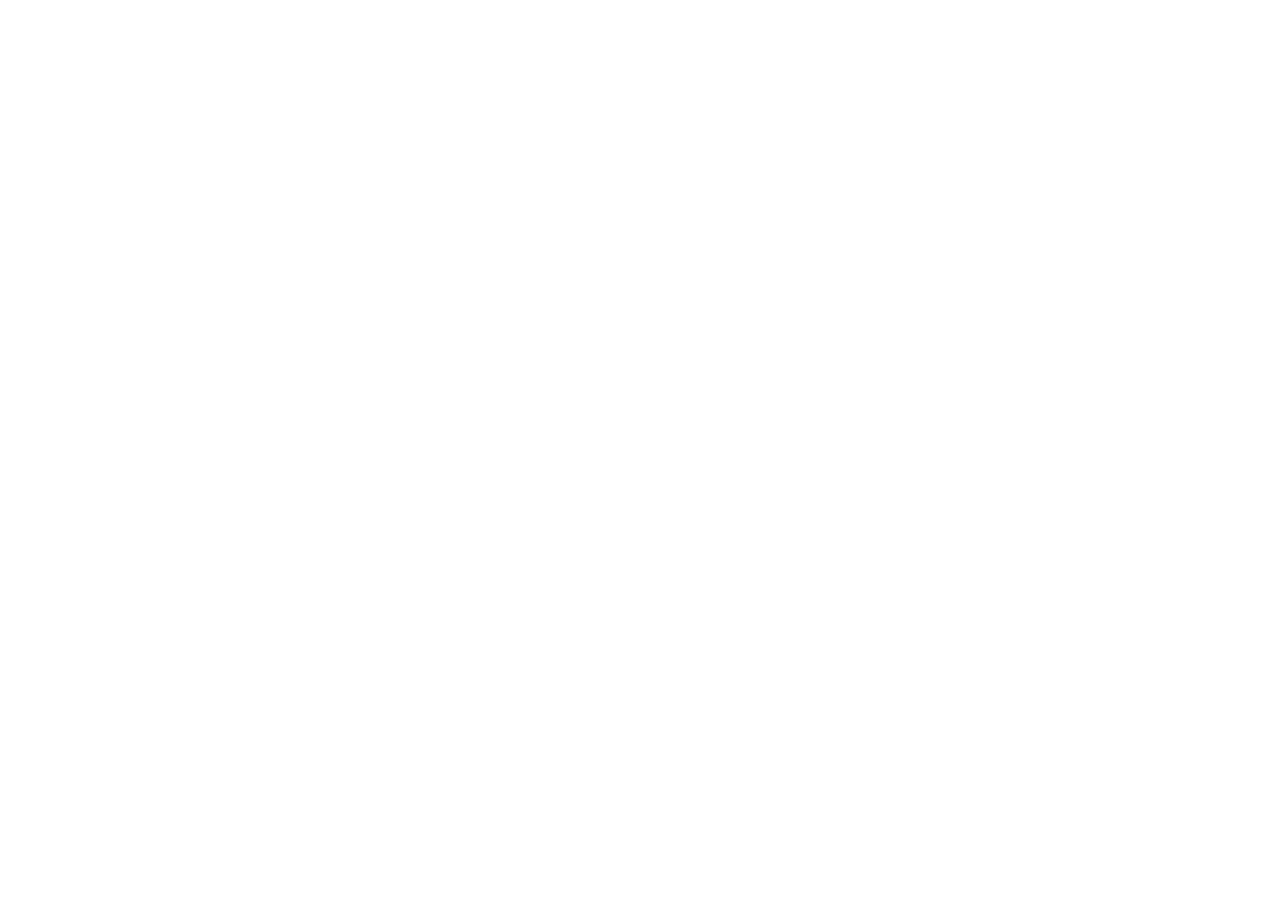
==== index.html @ 30f31f48 "Este es el Primer commit donde se agrgan los archivos necesario" ====
<!DOCTYPE html>
<html lang="en">
<head>
    <meta charset="UTF-8">
    <meta http-equiv="X-UA-Compatible" content="IE=edge">
    <meta name="viewport" content="width=device-width, initial-scale=1.0">
    <title>Coffe Brandoon RH</title>
    <link rel="stylesheet" href="/css/style.css">
    <link rel="stylesheet" href="/css/normalize.css">
    <link rel="preconnect" href="https://fonts.googleapis.com">
<link rel="preconnect" href="https://fonts.gstatic.com" crossorigin>
<link href="https://fonts.googleapis.com/css2?family=Open+Sans&family=PT+Sans:wght@400;700&display=swap" rel="stylesheet">
</head>
<body>
    
</body>
</html>
---- css/style.css ----
:root{
    --fuenteHeading: 'PT Sans', sans-serif; 
    --fuenteParrafos: 'Open Sans' sans-serif; 

    --primario: #784D3C;
    --blanco: #ffffff; 
    --negro: #000000; 
}
html{
    box-sizing: border-box;
    font-size: 62.5%; /* 1 rem = 10px*/
}
*, *:before, *::after{
    box-sizing: inherit;
}
body{
    font-family: var(--fuenteParrafos);
    font-size: 1.6rem;
    line-height: 2;
}
/*GlobLES*/
.contenedor{
    max-width: 120rem;
    width: 90%;
    margin: 0 auto;
}
a{
    text-decoration: none;
}
h1, h2, h3, h4{
    font-family: var(--fuenteHeading);
}
h1{
    font-size: 4.8rem;
}
h2{
    font-size: 4rem;
}
h3{
    font-size: 3.2rem;
}
h4{
    font-size: 2.8rem;
}
img{
    max-width: 100%;
}

.no-margin{
    margin: 0;
}
.no-padding{
    padding: 0;
}
.centrarText{
    text-align: center;
}
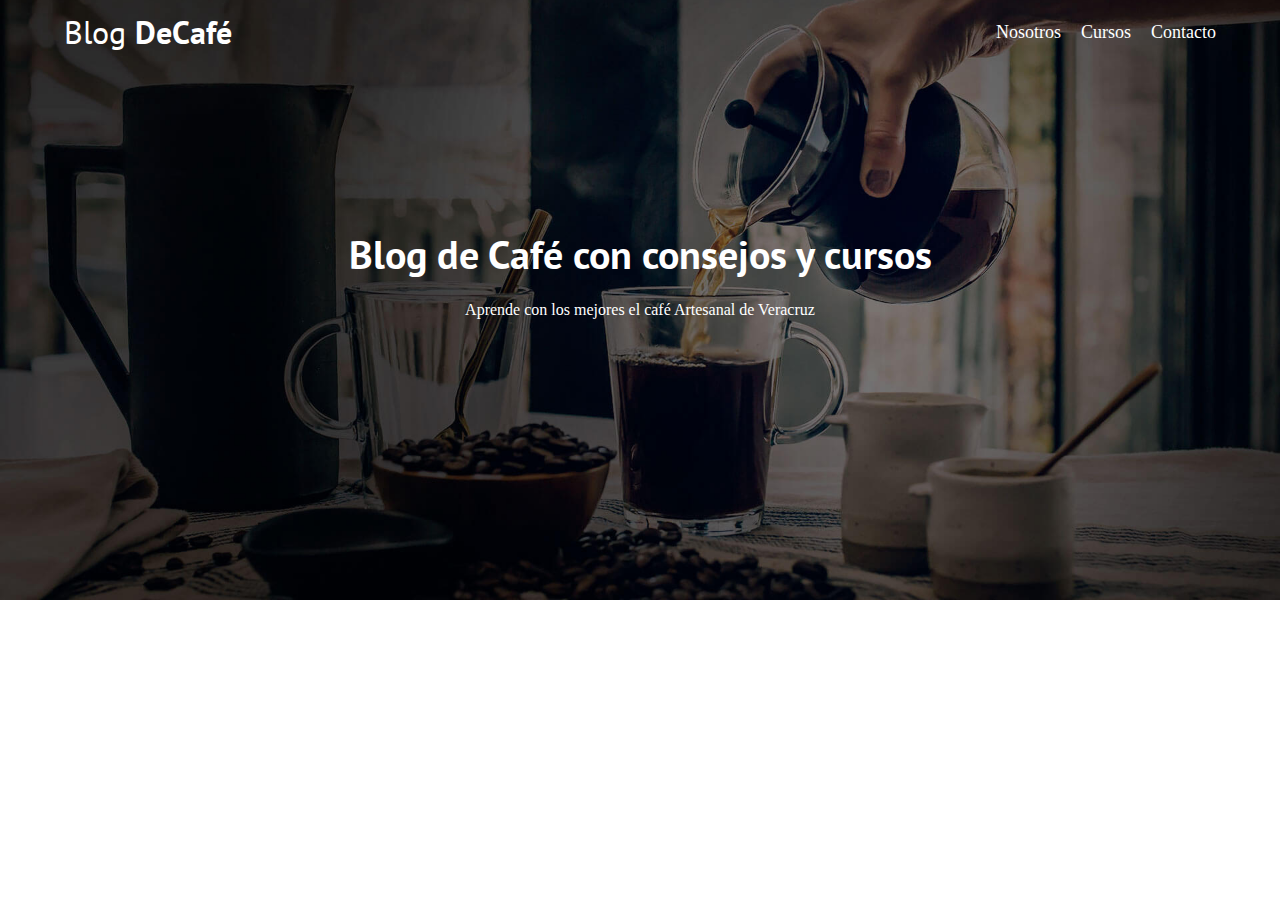
==== commit d2f87a60: "Se termino el header" ====
--- a/index.html
+++ b/index.html
@@ -12,6 +12,25 @@
 <link href="https://fonts.googleapis.com/css2?family=Open+Sans&family=PT+Sans:wght@400;700&display=swap" rel="stylesheet">
 </head>
 <body>
-    
+    <header class="header">
+
+     <div class="contenedor">
+         <div class="barra">
+            <a href="index.html" class="logo">
+                <h1 class="logo__nombre no-margin centrar-texto">Blog <span class="logo__bold">DeCafé</span></h1>
+            </a>
+           <nav class="navegacion">
+              <a href="nosotros.html" class="navegacion__enlace">Nosotros</a>
+              <a href="cursos.html" class="navegacion__enlace">Cursos</a>
+              <a href="contacto.html" class="navegacion__enlace">Contacto</a>
+           </nav>
+         </div>
+     </div>   
+
+     <div class="header__texto">
+         <h2 class="no-margin">Blog de Café con consejos y cursos</h2>
+         <p class="no-margin">Aprende con los mejores el café Artesanal de Veracruz</p>
+     </div>
+    </header>
 </body>
 </html>--- a/css/style.css
+++ b/css/style.css
@@ -54,4 +54,50 @@
 }
 .centrarText{
     text-align: center;
-}+}
+
+.header{
+    background-image: url(../img/banner.jpg);
+    height: 60rem;
+    background-size: cover;
+    background-repeat: no-repeat;
+    background-position: center center;
+}
+.header__texto{
+    text-align: center;
+    color: var(--blanco);
+    margin-top: 5rem;
+}
+@media(min-width: 768px){
+    .header__texto{
+        margin-top: 15rem;
+    }
+}
+@media (min-width: 768px){
+    .barra{
+        display: flex;
+        justify-content: space-between;
+        align-items: center;
+    }
+}
+.logo{
+color: var(--blanco);
+}
+.logo__nombre{
+font-weight: 400;
+}
+.logo__bold{
+font-weight: 700;
+}
+@media(min-width: 768px){
+    .navegacion{
+        display: flex;
+        gap: 2rem;
+    }
+   }
+.navegacion__enlace{
+  display: block;
+  text-align: center;
+  font-size: 1.8rem;
+  color: var(--blanco);
+}
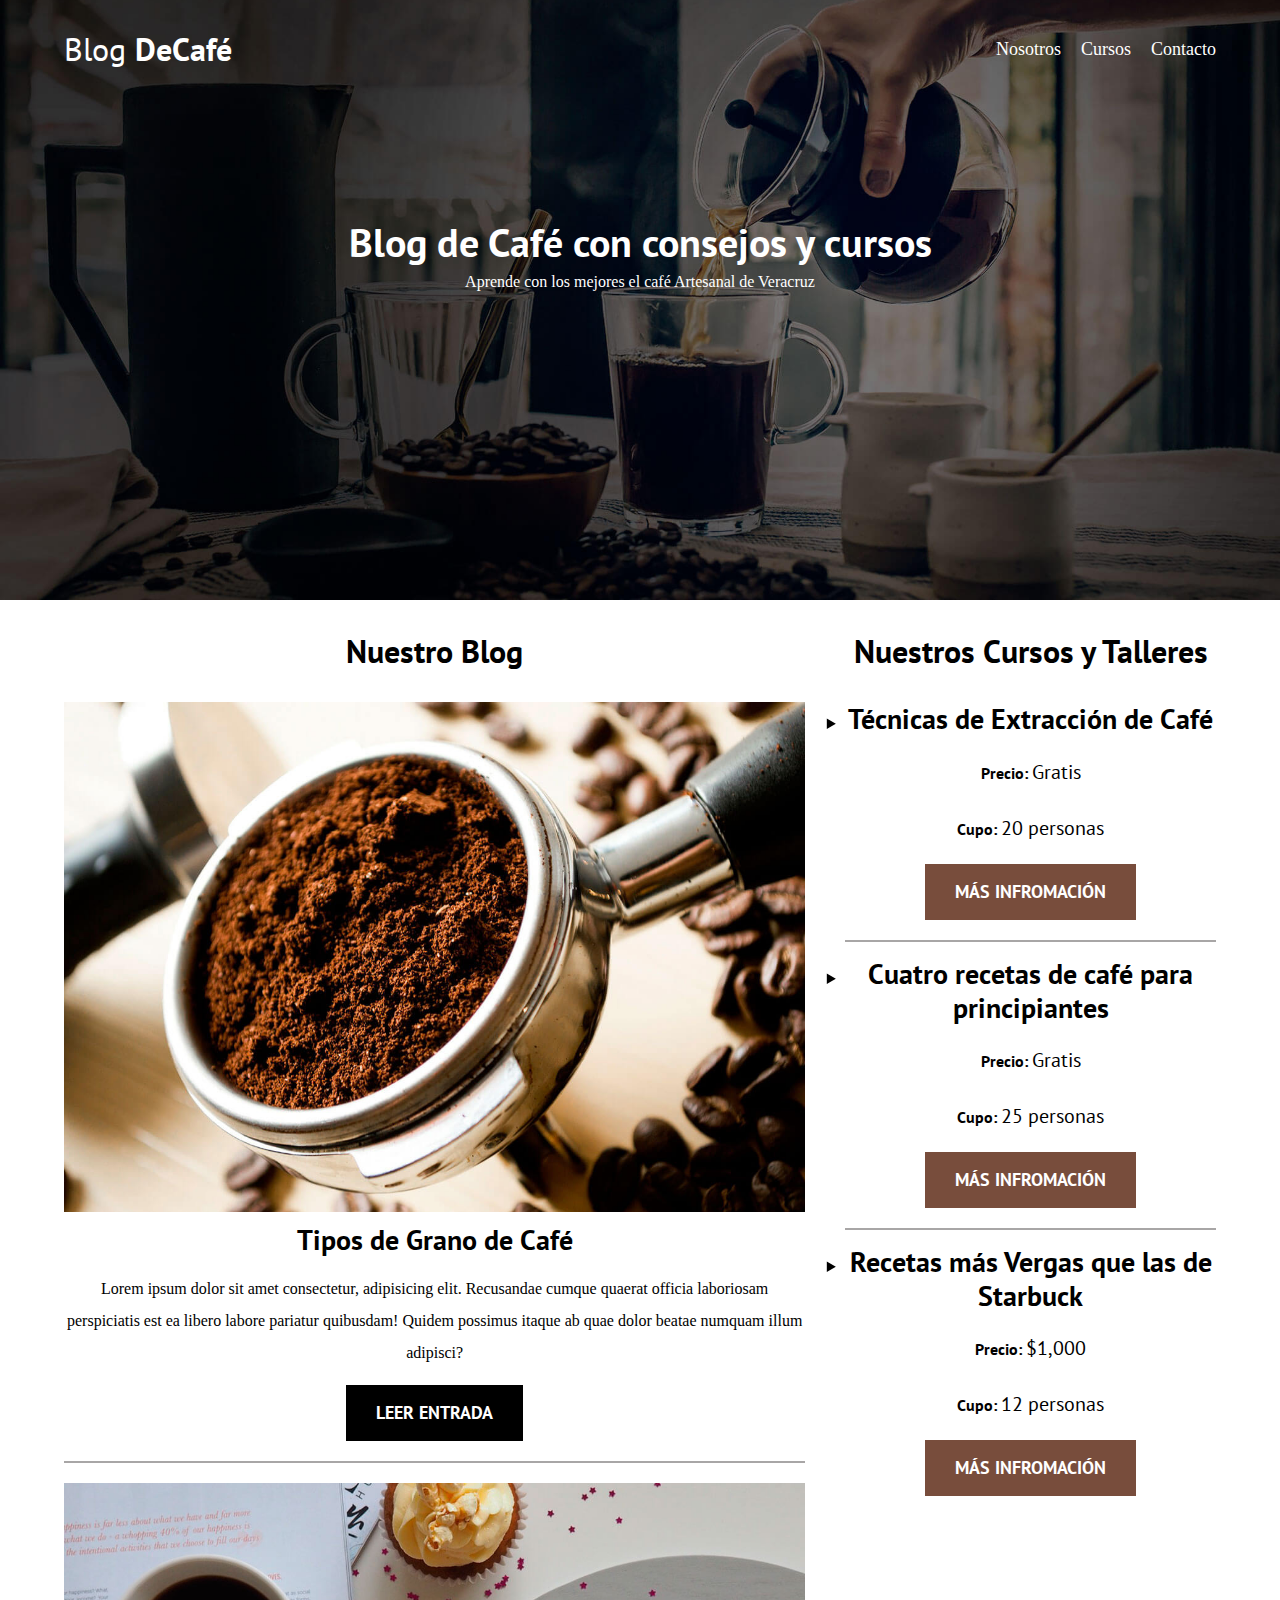
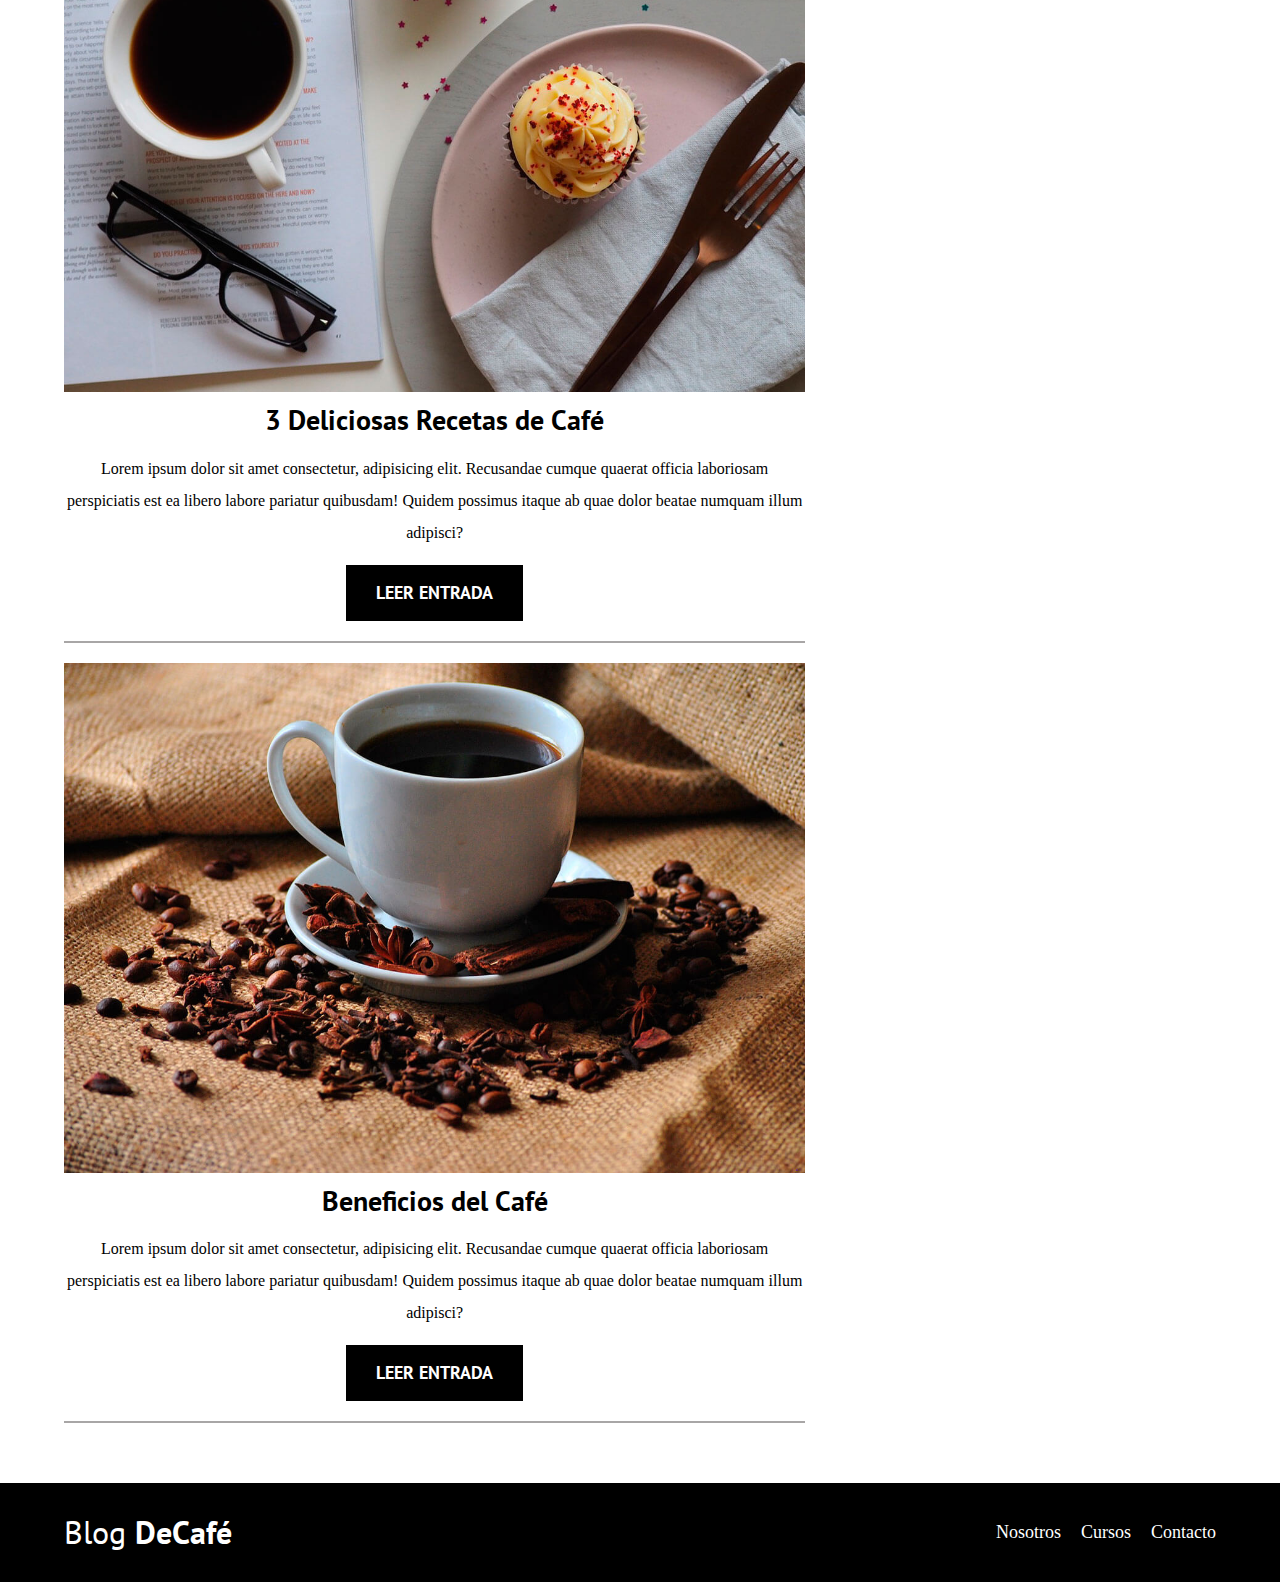
==== commit 0ef4b3b9: "Se termina el index.html" ====
--- a/index.html
+++ b/index.html
@@ -32,5 +32,114 @@
          <p class="no-margin">Aprende con los mejores el café Artesanal de Veracruz</p>
      </div>
     </header>
+
+    <div class="contenedor contenido-principal">
+        <main class="blog">
+            <h3>Nuestro Blog</h3>
+            <!--Entrada Uno-->
+            <article class="entrada">
+                  <div class="entrada__imagen">
+                      <img src="/img/blog1.jpg" alt="Imagen Blog">
+                  </div>
+                  <div class="entrada__contenido">
+                      <h4 class="no-margin">Tipos de Grano de Café</h4>
+                      <p>Lorem ipsum dolor sit amet consectetur, adipisicing elit.
+                           Recusandae cumque quaerat officia laboriosam perspiciatis 
+                           est ea libero labore pariatur quibusdam! 
+                           Quidem possimus itaque ab quae dolor beatae numquam illum adipisci?</p>
+                           <a href="entrada.html" class="boton boton--primario">Leer entrada</a>
+                  </div>
+            </article>
+            <!--Entrada Dos-->
+            <article class="entrada">
+                <div class="entrada__imagen">
+                    <img src="/img/blog2.jpg" alt="Imagen Blog">
+                </div>
+                <div class="entrada__contenido">
+                    <h4 class="no-margin">3 Deliciosas Recetas de Café</h4>
+                    <p>Lorem ipsum dolor sit amet consectetur, adipisicing elit.
+                         Recusandae cumque quaerat officia laboriosam perspiciatis 
+                         est ea libero labore pariatur quibusdam! 
+                         Quidem possimus itaque ab quae dolor beatae numquam illum adipisci?</p>
+                         <a href="entrada.html" class="boton boton--primario">Leer entrada</a>
+                </div>
+          </article>
+           <!--Entrada Tres-->
+          <article class="entrada">
+            <div class="entrada__imagen">
+                <img src="/img/blog3.jpg" alt="Imagen Blog">
+            </div>
+            <div class="entrada__contenido">
+                <h4 class="no-margin">Beneficios del Café</h4>
+                <p>Lorem ipsum dolor sit amet consectetur, adipisicing elit.
+                     Recusandae cumque quaerat officia laboriosam perspiciatis 
+                     est ea libero labore pariatur quibusdam! 
+                     Quidem possimus itaque ab quae dolor beatae numquam illum adipisci?</p>
+                     <a href="entrada.html" class="boton boton--primario">Leer entrada</a>
+            </div>
+          </article>
+        </main>
+
+        <aside class="sidebar">
+           <h3>Nuestros Cursos y Talleres</h3>
+
+           <ul class="cursos no-padding">
+
+               <li class="widget-curso">
+                    <h4 class="no-margin">Técnicas de Extracción de Café</h4>
+                    <p class="widget-curso__label">
+                        Precio: 
+                        <span class="widget-curso__info">Gratis</span>
+                    </p>
+                    <p class="widget-curso__label">
+                        Cupo: 
+                        <span class="widget-curso__info">20 personas</span>
+                    </p>
+                    <a href="entrada.html" class="boton boton--secundario">Más Infromación</a>
+               </li>
+
+               <li class="widget-curso">
+                <h4 class="no-margin">Cuatro recetas de café para principiantes</h4>
+                <p class="widget-curso__label">
+                    Precio: 
+                    <span class="widget-curso__info">Gratis</span>
+                </p>
+                <p class="widget-curso__label">
+                    Cupo: 
+                    <span class="widget-curso__info">25 personas</span>
+                </p>
+                <a href="entrada.html" class="boton boton--secundario">Más Infromación</a>
+               </li>
+
+               <li class="widget-curso">
+                <h4 class="no-margin">Recetas más Vergas que las de Starbuck</h4>
+                <p class="widget-curso__label">
+                    Precio: 
+                    <span class="widget-curso__info">$1,000</span>
+                </p>
+                <p class="widget-curso__label">
+                    Cupo: 
+                    <span class="widget-curso__info">12 personas</span>
+                </p>
+                <a href="entrada.html" class="boton boton--secundario">Más Infromación</a>
+               </li>
+              
+           </ul>
+        </aside>
+    </div>
+    <footer class="footer">
+        <div class="contenedor">
+            <div class="barra">
+                <a href="index.html" class="logo">
+                    <h1 class="logo__nombre no-margin centrar-texto">Blog <span class="logo__bold">DeCafé</span></h1>
+                </a>
+               <nav class="navegacion">
+                  <a href="nosotros.html" class="navegacion__enlace">Nosotros</a>
+                  <a href="cursos.html" class="navegacion__enlace">Cursos</a>
+                  <a href="contacto.html" class="navegacion__enlace">Contacto</a>
+               </nav>
+             </div>
+        </div>
+    </footer>
 </body>
 </html>--- a/css/style.css
+++ b/css/style.css
@@ -5,6 +5,7 @@
     --primario: #784D3C;
     --blanco: #ffffff; 
     --negro: #000000; 
+    --colorclaro: #a8a6a6;
 }
 html{
     box-sizing: border-box;
@@ -20,15 +21,20 @@
 }
 /*GlobLES*/
 .contenedor{
+    /*
+    width: min(90%, 120rem)
+    */
     max-width: 120rem;
     width: 90%;
     margin: 0 auto;
+    text-align: center;
 }
 a{
     text-decoration: none;
 }
 h1, h2, h3, h4{
     font-family: var(--fuenteHeading);
+    line-height: 1.2;
 }
 h1{
     font-size: 4.8rem;
@@ -71,6 +77,7 @@
 @media(min-width: 768px){
     .header__texto{
         margin-top: 15rem;
+       
     }
 }
 @media (min-width: 768px){
@@ -79,6 +86,9 @@
         justify-content: space-between;
         align-items: center;
     }
+}
+.barra{
+    padding-top: 3rem;
 }
 .logo{
 color: var(--blanco);
@@ -101,3 +111,65 @@
   font-size: 1.8rem;
   color: var(--blanco);
 }
+
+@media(min-width: 768px){
+    .contenido-principal{
+       display: grid;
+       grid-template-columns: 2fr 1fr; 
+       column-gap: 4rem;
+    }
+}
+.entrada{
+    border-bottom: .2rem solid var(--colorclaro);
+    margin-bottom: 2rem;
+}
+.boton{
+    display: block;
+    font-family: var(--fuenteHeading);
+    color: var(--blanco);
+    text-align: center;
+    padding: 1rem 3rem;
+    font-size: 1.8rem;
+    text-transform: uppercase;
+    font-weight: 700;
+    margin-bottom: 2rem;
+}
+@media(min-width: 768px){
+  .boton{
+      display: inline-block;
+  }
+}
+.boton--primario{
+ background-color: var(--negro);
+}
+.boton--secundario{
+    background-color: var(--primario);
+}
+.cursos{
+    list-style: disclosure-closed;
+}
+.widget-curso{
+    border-bottom: .2rem solid var(--colorclaro);
+    margin-bottom: 1.5rem;
+}
+.widget-curso:last-of-type{
+    border: none;
+}
+.widget-curso__label{
+ font-family: var(--fuenteHeading);
+ font-weight: bold;
+}
+.widget-curso__info{
+font-weight: normal;
+}
+
+.widget-curso__info, 
+.widget-curso__labe{
+    font-size: 2rem;
+}
+
+.footer{
+    background-color: var(--negro);
+    padding-bottom: 3rem;
+    margin-top: 4rem;
+}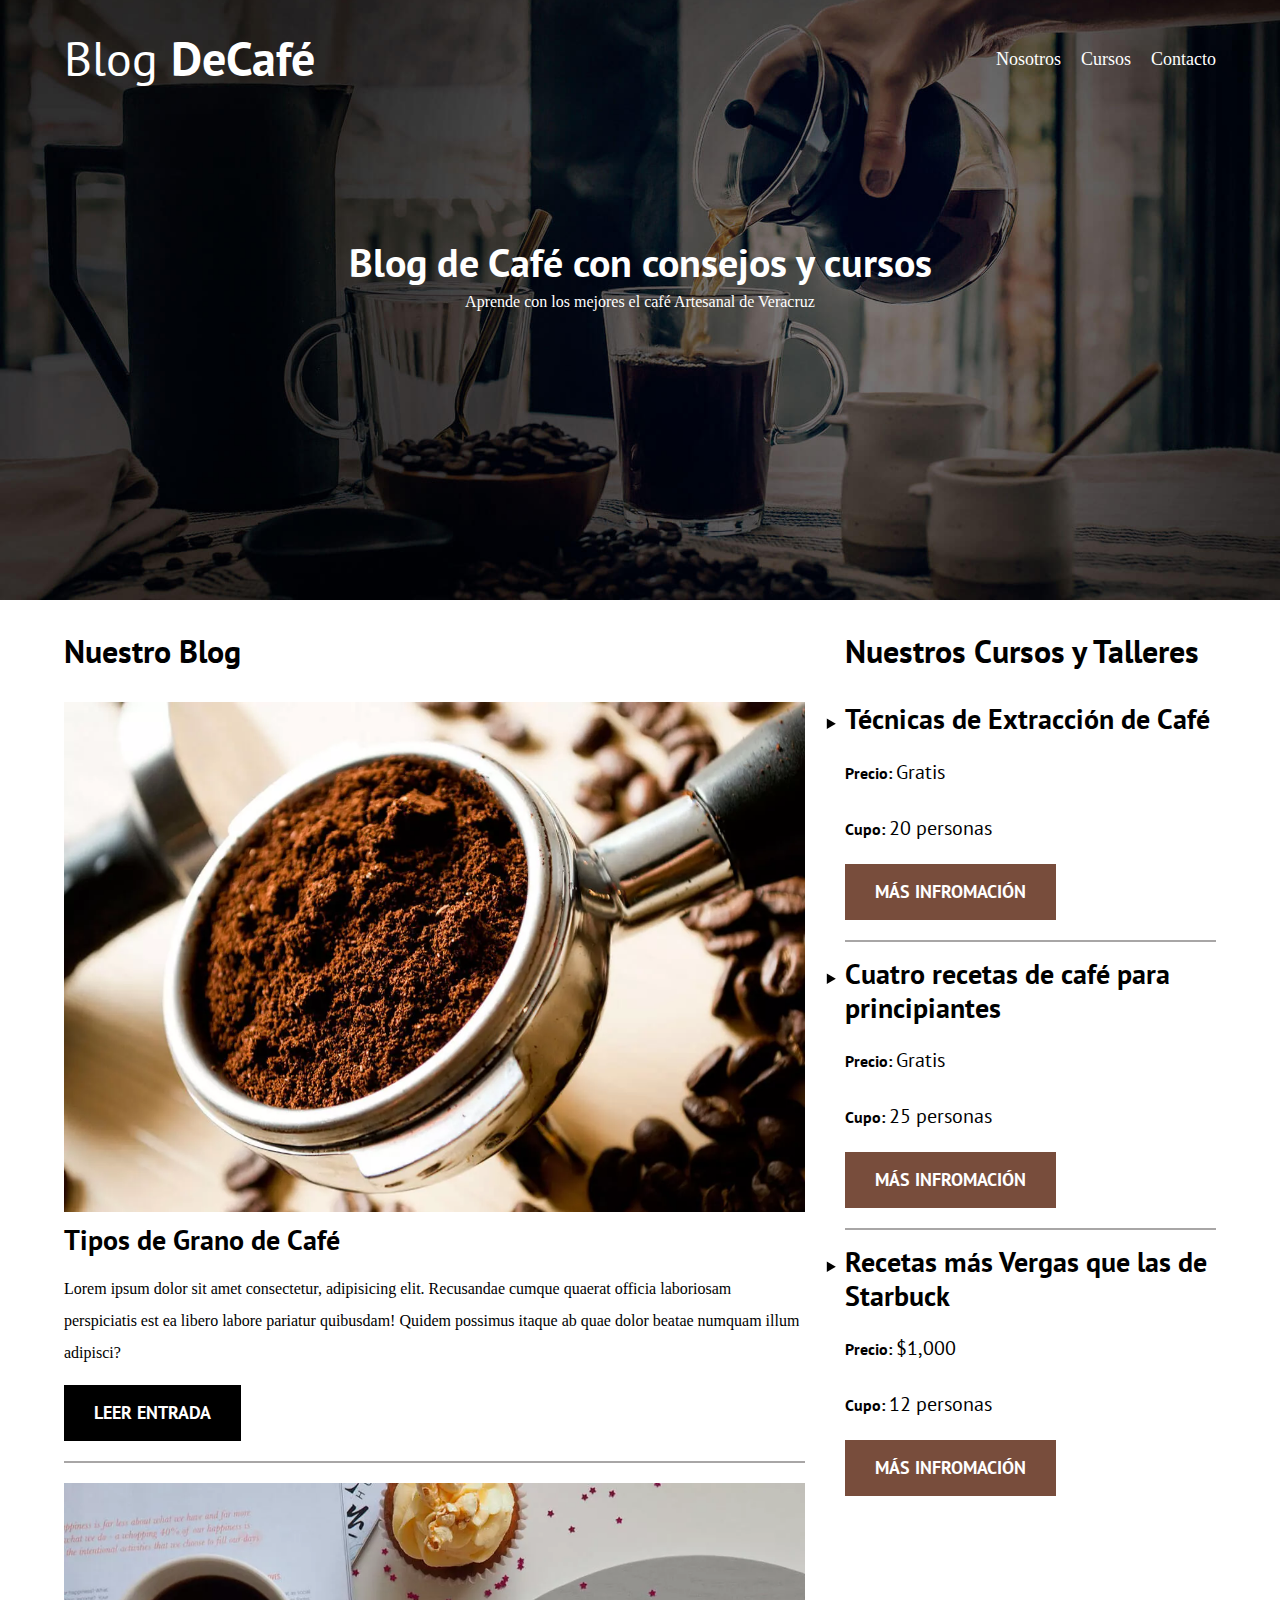
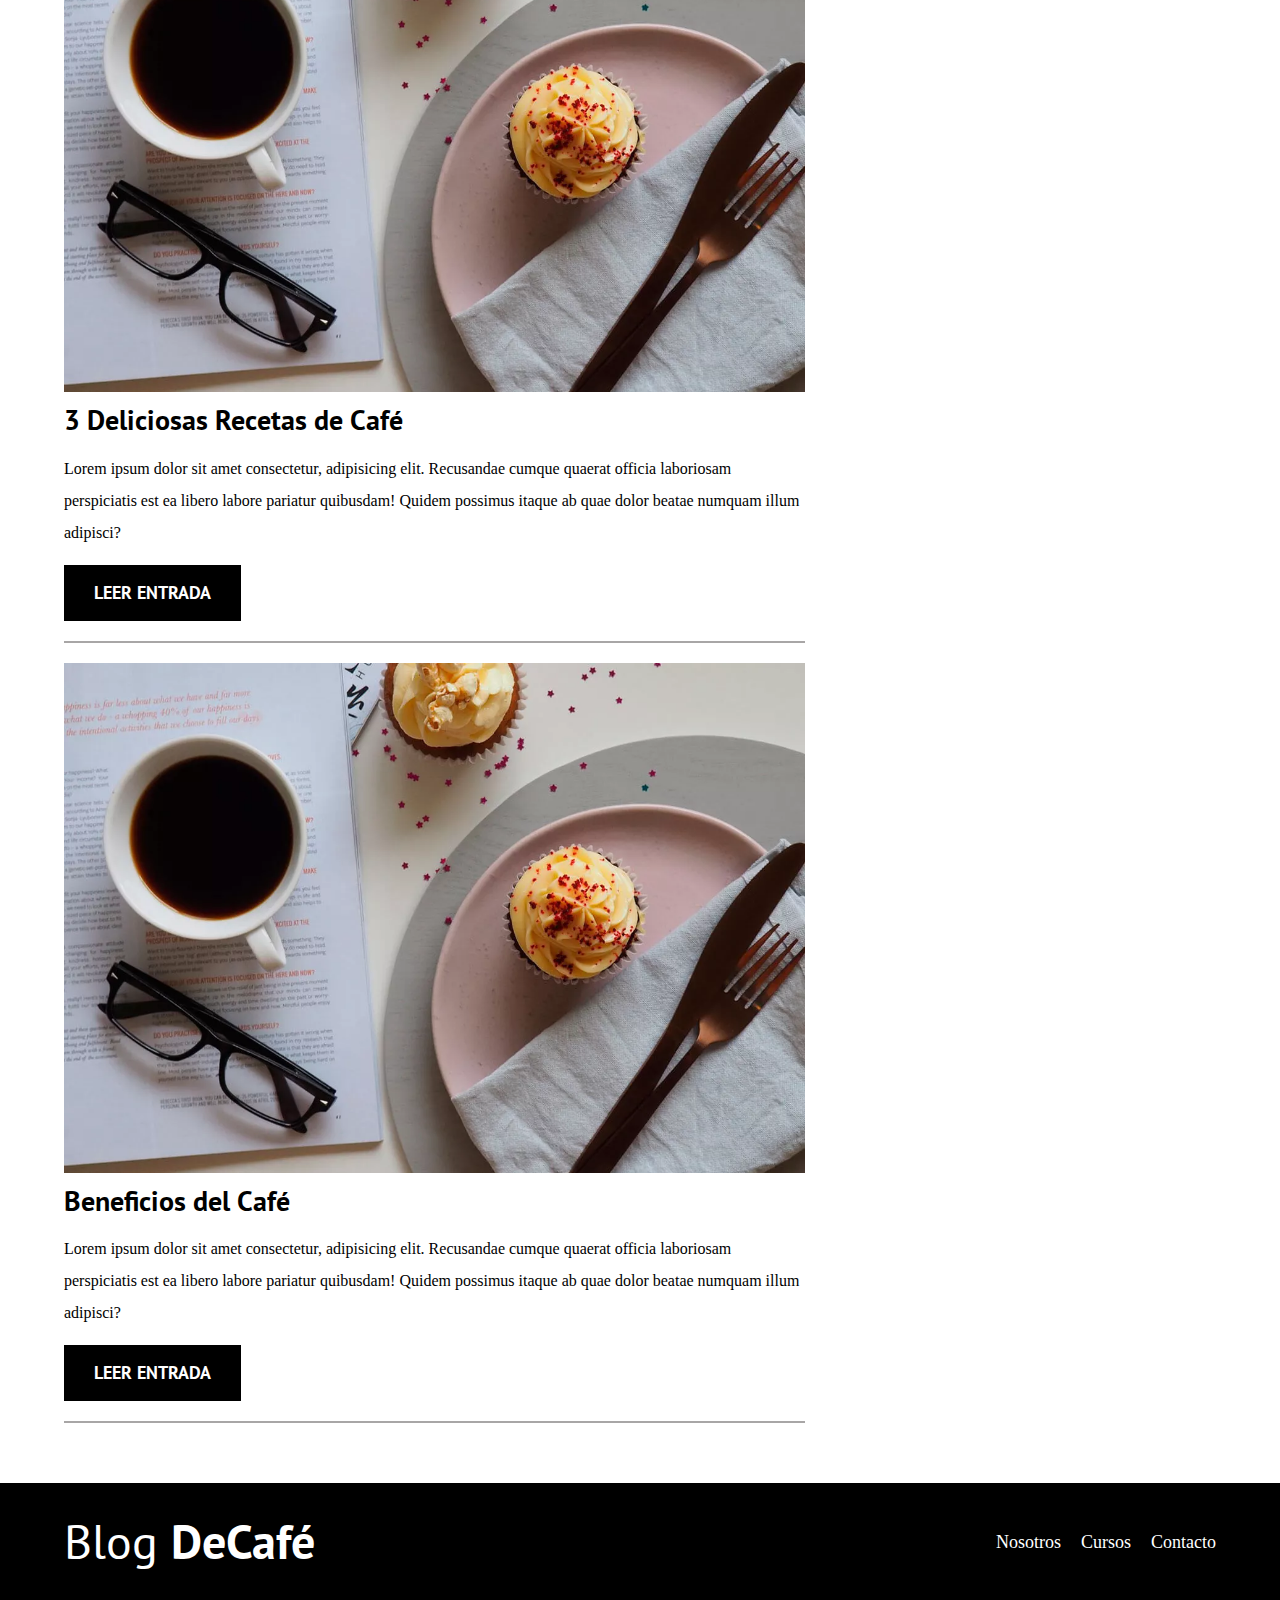
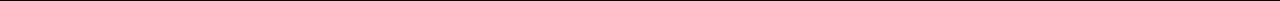
==== commit 6d8d3e71: "Proyecto Finalizado" ====
--- a/index.html
+++ b/index.html
@@ -5,11 +5,24 @@
     <meta http-equiv="X-UA-Compatible" content="IE=edge">
     <meta name="viewport" content="width=device-width, initial-scale=1.0">
     <title>Coffe Brandoon RH</title>
-    <link rel="stylesheet" href="/css/style.css">
-    <link rel="stylesheet" href="/css/normalize.css">
+    
+   
     <link rel="preconnect" href="https://fonts.googleapis.com">
-<link rel="preconnect" href="https://fonts.gstatic.com" crossorigin>
+    <link rel="preconnect" href="https://fonts.gstatic.com" crossorigin>
+
+<!--PREFETCH-->
+<link rel="prefetch" href="/nosotros.html" as="document">
+<!--PRELOAD-->
+<link rel="preload" href="/css/normalize.css" as="style">
+<link rel="stylesheet" href="/css/normalize.css">
+
+<link rel="preolad" href="https://fonts.googleapis.com/css2?family=Open+Sans&family=PT+Sans:wght@400;700&display=swap" crossorigin="crossorigin" as="font">
 <link href="https://fonts.googleapis.com/css2?family=Open+Sans&family=PT+Sans:wght@400;700&display=swap" rel="stylesheet">
+
+<link rel="stylesheet" href="/css/style.css" as="style">
+<link rel="preload" href="/css/style.css">
+
+<!--<link rel="preload" href="/img/blog1.jpg" as="image">-->
 </head>
 <body>
     <header class="header">
@@ -39,7 +52,10 @@
             <!--Entrada Uno-->
             <article class="entrada">
                   <div class="entrada__imagen">
-                      <img src="/img/blog1.jpg" alt="Imagen Blog">
+                      <picture>
+                          <source loading="lazy" srcset="/img/blog1.webp" type="image/webp">
+                        <img loading="lazy" src="/img/blog1.jpg" alt="Imagen Blog">
+                      </picture>
                   </div>
                   <div class="entrada__contenido">
                       <h4 class="no-margin">Tipos de Grano de Café</h4>
@@ -53,7 +69,10 @@
             <!--Entrada Dos-->
             <article class="entrada">
                 <div class="entrada__imagen">
-                    <img src="/img/blog2.jpg" alt="Imagen Blog">
+                    <picture>
+                        <source loading="lazy" srcset="/img/blog2.webp" type="image/webp">
+                      <img loading="lazy" src="/img/blog2.jpg" alt="Imagen Blog">
+                    </picture>
                 </div>
                 <div class="entrada__contenido">
                     <h4 class="no-margin">3 Deliciosas Recetas de Café</h4>
@@ -67,7 +86,10 @@
            <!--Entrada Tres-->
           <article class="entrada">
             <div class="entrada__imagen">
-                <img src="/img/blog3.jpg" alt="Imagen Blog">
+                <picture>
+                    <source loading="lazy" srcset="/img/blog2.webp" type="image/webp">
+                  <img loading="lazy" src="/img/blog2.jpg" alt="Imagen Blog">
+                </picture>
             </div>
             <div class="entrada__contenido">
                 <h4 class="no-margin">Beneficios del Café</h4>
--- a/css/style.css
+++ b/css/style.css
@@ -27,7 +27,6 @@
     max-width: 120rem;
     width: 90%;
     margin: 0 auto;
-    text-align: center;
 }
 a{
     text-decoration: none;
@@ -133,12 +132,17 @@
     text-transform: uppercase;
     font-weight: 700;
     margin-bottom: 2rem;
+    border: none;
 }
 @media(min-width: 768px){
   .boton{
       display: inline-block;
   }
 }
+.boton:hover{
+    cursor: pointer;
+    background-color: var(--primario);
+}
 .boton--primario{
  background-color: var(--negro);
 }
@@ -155,16 +159,20 @@
 .widget-curso:last-of-type{
     border: none;
 }
-.widget-curso__label{
+.widget-curso__label,
+.curso__label{
  font-family: var(--fuenteHeading);
  font-weight: bold;
 }
-.widget-curso__info{
+.widget-curso__info,
+.curso__info{
 font-weight: normal;
 }
 
 .widget-curso__info, 
-.widget-curso__labe{
+.widget-curso__labe,
+.curso__info, 
+.curso__label{
     font-size: 2rem;
 }
 
@@ -172,4 +180,64 @@
     background-color: var(--negro);
     padding-bottom: 3rem;
     margin-top: 4rem;
+}
+
+/*Sobre Nosotros*/
+@media(min-width: 768px){
+  .sobre-nosotros{
+      display: grid;
+      grid-template-columns: repeat(2, 1fr);
+      column-gap: 2rem;
+     
+  }
+}
+
+.curso{
+    padding: 3rem 0;
+    border-bottom: .1rem solid var(--colorclaro);
+}
+@media(min-width: 768px){
+  .curso{
+      display: grid;
+      grid-template-columns: 1fr 2fr;
+      column-gap: 2rem;  
+  }
+
+}
+.contenedor__texto{
+    text-align: left;
+}
+
+/*CONTACTO*/
+
+.contacto-bckg{
+    background-image: url(../img/contacto.jpg);
+    height: 40rem;
+    background-size: cover;
+    background-repeat: no-repeat;
+}
+
+/*Fomrulario*/
+.formulario{
+ background-color: var(--blanco); 
+ margin: -5rem auto 0 auto;
+ width: 95%;
+ padding: 5rem;
+}
+.campo{
+ display: flex;
+ margin-bottom: 2rem;
+ gap: 2rem;
+}
+.campo__label{
+flex: 0 0 9rem;
+text-align: right;
+padding-right: 1rem;
+}
+.campo__field{
+flex: 1;
+border: 1px solid var(--colorclaro);
+}
+.campo__field--textarea{
+height: 20rem;
 }--- a/css/style.css
+++ b/css/style.css
@@ -27,7 +27,6 @@
     max-width: 120rem;
     width: 90%;
     margin: 0 auto;
-    text-align: center;
 }
 a{
     text-decoration: none;
@@ -133,12 +132,17 @@
     text-transform: uppercase;
     font-weight: 700;
     margin-bottom: 2rem;
+    border: none;
 }
 @media(min-width: 768px){
   .boton{
       display: inline-block;
   }
 }
+.boton:hover{
+    cursor: pointer;
+    background-color: var(--primario);
+}
 .boton--primario{
  background-color: var(--negro);
 }
@@ -155,16 +159,20 @@
 .widget-curso:last-of-type{
     border: none;
 }
-.widget-curso__label{
+.widget-curso__label,
+.curso__label{
  font-family: var(--fuenteHeading);
  font-weight: bold;
 }
-.widget-curso__info{
+.widget-curso__info,
+.curso__info{
 font-weight: normal;
 }
 
 .widget-curso__info, 
-.widget-curso__labe{
+.widget-curso__labe,
+.curso__info, 
+.curso__label{
     font-size: 2rem;
 }
 
@@ -172,4 +180,64 @@
     background-color: var(--negro);
     padding-bottom: 3rem;
     margin-top: 4rem;
+}
+
+/*Sobre Nosotros*/
+@media(min-width: 768px){
+  .sobre-nosotros{
+      display: grid;
+      grid-template-columns: repeat(2, 1fr);
+      column-gap: 2rem;
+     
+  }
+}
+
+.curso{
+    padding: 3rem 0;
+    border-bottom: .1rem solid var(--colorclaro);
+}
+@media(min-width: 768px){
+  .curso{
+      display: grid;
+      grid-template-columns: 1fr 2fr;
+      column-gap: 2rem;  
+  }
+
+}
+.contenedor__texto{
+    text-align: left;
+}
+
+/*CONTACTO*/
+
+.contacto-bckg{
+    background-image: url(../img/contacto.jpg);
+    height: 40rem;
+    background-size: cover;
+    background-repeat: no-repeat;
+}
+
+/*Fomrulario*/
+.formulario{
+ background-color: var(--blanco); 
+ margin: -5rem auto 0 auto;
+ width: 95%;
+ padding: 5rem;
+}
+.campo{
+ display: flex;
+ margin-bottom: 2rem;
+ gap: 2rem;
+}
+.campo__label{
+flex: 0 0 9rem;
+text-align: right;
+padding-right: 1rem;
+}
+.campo__field{
+flex: 1;
+border: 1px solid var(--colorclaro);
+}
+.campo__field--textarea{
+height: 20rem;
 }